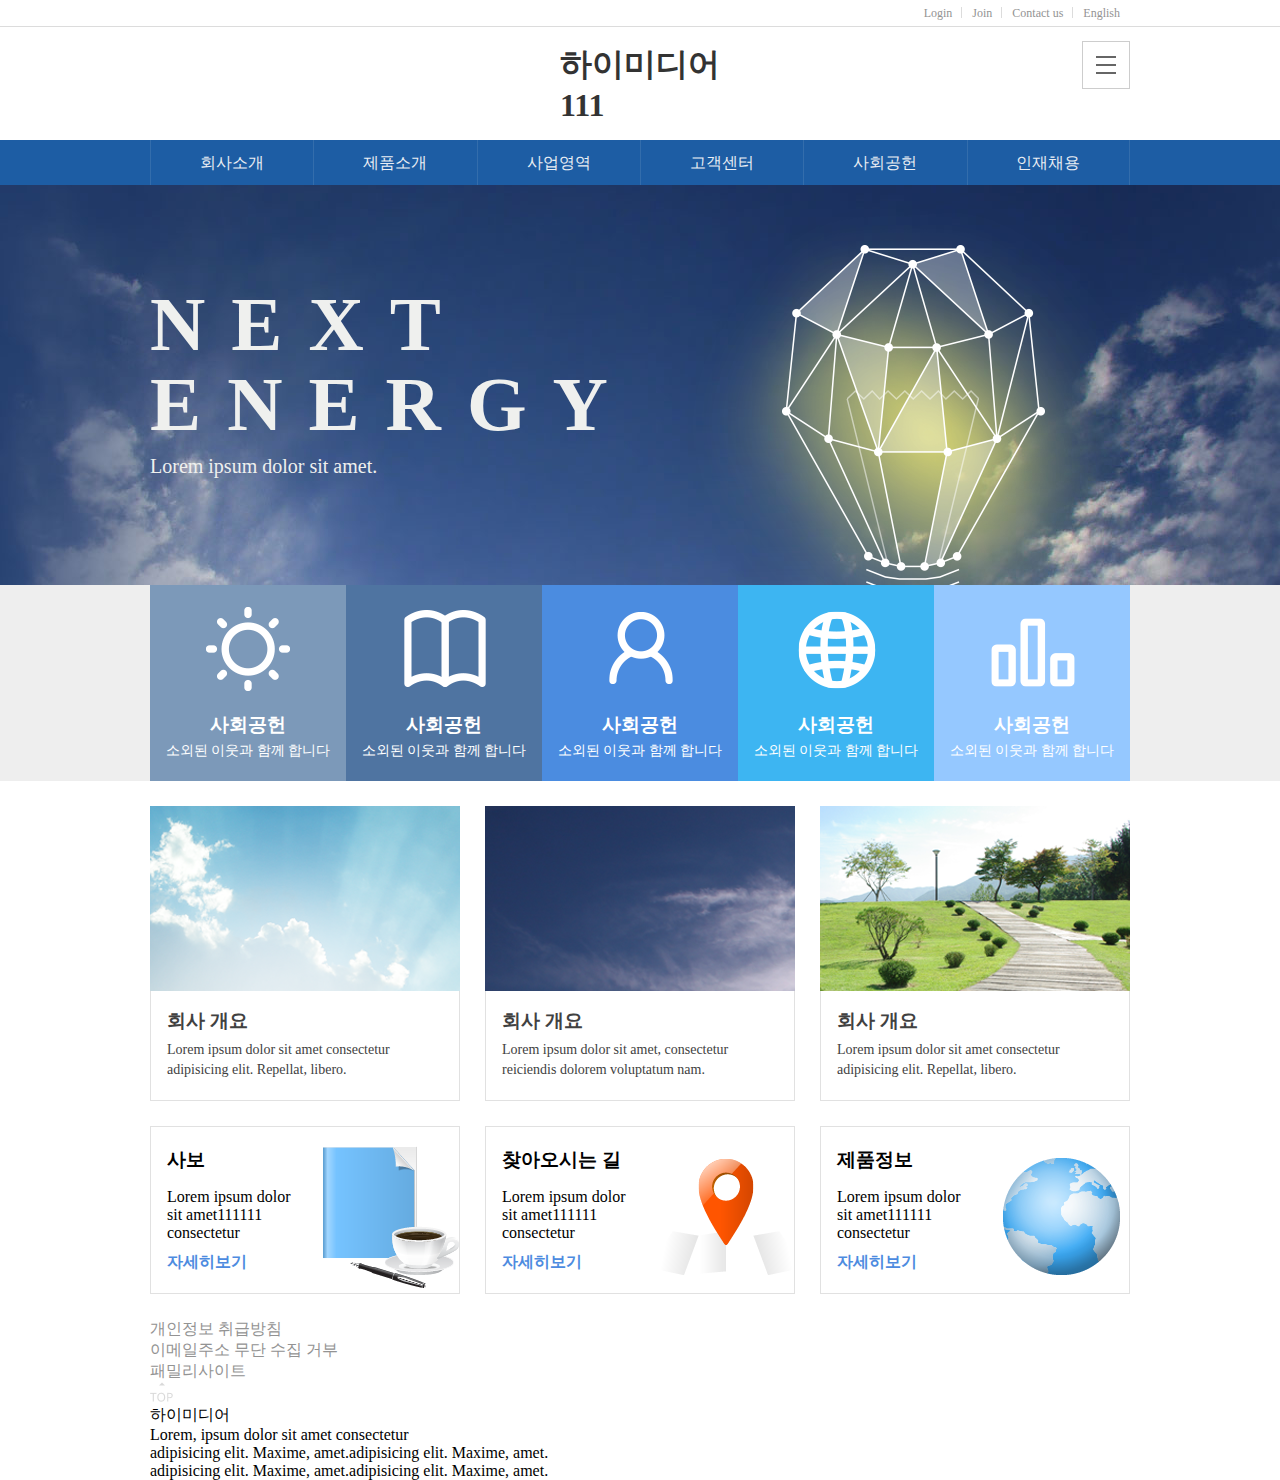
==== index.html @ 9b55e470 "ffttpp" ====
<!DOCTYPE html>
<html lang="ko">
<head>
    <meta charset="UTF-8">
    <meta http-equiv="X-UA-Compatible" content="IE=edge">
    <meta name="viewport" content="width=device-width, initial-scale=1.0">
    <title>himedia</title>
    <!-- favicon  -->
    <link rel="shortcut icon" href="images/favicon.ico" type="image/x-icon">
    <!-- fonts -->
    <link rel="preconnect" href="https://fonts.googleapis.com">
    <link rel="preconnect" href="https://fonts.gstatic.com" crossorigin>
    <link href="https://fonts.googleapis.com/css2?family=Nanum+Gothic&display=swap" rel="stylesheet">
    <!-- style  -->
    <link rel="stylesheet" href="css/reset.css">
    <!-- <link rel="stylesheet" href="css/style.css"> -->
    <link rel="stylesheet" href="css/mobile.css">
    <!-- <link rel="stylesheet" href="css/m_layout.css"> -->
    
</head>
<body>
    <header id="headerWrap">
        <div class="headerTopWrap">
            <div class="headerTop">
                <nav class="topMenu clearfix">
                    <ul class="clearfix">
                        <li><a href="#">Login</a></li>
                        <li><a href="#">Join</a></li>
                        <li><a href="#">Contact us</a></li>
                        <li><a href="#">English</a></li>
                    </ul>
                </nav>
            </div>
        </div>
        <div class="center">
            <h1><a href="#">하이미디어111</a></h1>
            <div class="toggle">
                <div></div>
                <div></div>
                <div></div>
        </div>
        </div>
        <div class="mainMenuWrap">
            <nav class="mainMenu">
                <ul class="clearfix">
                    <li><a href="#">회사소개</a></li>
                    <li><a href="#">제품소개</a></li>
                    <li><a href="#">사업영역</a></li>
                    <li><a href="#">고객센터</a></li>
                    <li><a href="#">사회공헌</a></li>
                    <li><a href="#">인재채용</a></li>
                </ul>
            </nav>            
        </div>
    </header>
    <div class="visualWrap"> <!-- 100% bgi -->
        <div class="visual"> <!-- 980px h400px m-auto  por -->
            
            <div class="txt">
                <h3>NEXT<br>ENERGY</h3>
                <p>Lorem ipsum dolor sit amet.</p>
            </div>
            <img src="images/main_slider_img.png" alt="">
        </div>
    </div>
    <section class="banWrap"><!-- 100% bgi -->
        <div class="banner"><!-- 980 m-auto -->
            <ul class="clearfix">
                <li>
                    <img src="images/icon01.png" alt="">
                    <h3>사회공헌</h3>
                    <p>소외된 이웃과 함께 합니다</p>
                </li>
                <li>
                    <img src="images/icon02.png" alt="">
                    <h3>사회공헌</h3>
                    <p>소외된 이웃과 함께 합니다</p>
                </li>
                <li>
                    <img src="images/icon03.png" alt="">
                    <h3>사회공헌</h3>
                    <p>소외된 이웃과 함께 합니다</p>
                </li>
                <li>
                    <img src="images/icon04.png" alt="">
                    <h3>사회공헌</h3>
                    <p>소외된 이웃과 함께 합니다</p>
                </li>
                <li>
                    <img src="images/icon05.png" alt="">
                    <h3>사회공헌</h3>
                    <p>소외된 이웃과 함께 합니다</p>
                </li>
            </ul>

        </div>
    </section>
    <section class="container sec01">
        <ul class="clearfix">
            <li>
                <img src="images/content_img01.png" alt="">
                <div class="txt">
                    <h3>회사 개요</h3>
                    <p>
                        Lorem ipsum dolor sit amet consectetur adipisicing elit. Repellat, libero.
                    </p>
                </div>
            </li>
            <li>
                <img src="images/content_img02.png" alt="">
                <div class="txt">
                    <h3>회사 개요</h3>
                    <p>
                       Lorem ipsum dolor sit amet, consectetur  reiciendis dolorem voluptatum nam.
                    </p>
                </div>
            </li>
            <li>
                <img src="images/content_img03.png" alt="">
                <div class="txt">
                    <h3>회사 개요</h3>
                    <p>
                        Lorem ipsum dolor sit amet consectetur adipisicing elit. Repellat, libero.
                    </p>
                </div>
            </li>
        </ul>
    </section>
    <section class="container sec02">
        <ul class="clearfix">
            <li style="background-image: url(images/content_icon01.png);">
                <!-- <img src="images/content_icon01.png" alt=""> -->
                <div class="txt">
                    <h3>사보</h3>
                    <p>
                        Lorem ipsum dolor sit amet111111 consectetur 
                    </p>
                    <a href="#" class="btn">자세히보기</a>
                </div>
            </li>
            <li style="background-image: url(images/content_icon02.png);">
                <!-- <img src="images/content_icon02.png" alt=""> -->
                <div class="txt">
                    <h3>찾아오시는 길</h3>
                    <p>
                        Lorem ipsum dolor sit amet111111 consectetur 
                    </p>
                    <a href="#" class="btn">자세히보기</a>
                </div>
            </li>
            <li style="background-image: url(images/content_icon03.png);">
                <!-- <img src="images/content_icon03.png" alt=""> -->
                <div class="txt">
                    <h3>제품정보</h3>
                    <p>
                        Lorem ipsum dolor sit amet111111 consectetur 
                    </p>
                    <a href="#" class="btn">자세히보기</a>
                </div>
            </li>
            
        </ul>
    </section>
    <footer class="footerWrap"> 
        <div class="footerTop">
           <div class="container footer clearfix">
               <nav class="ftNav"> <!-- float:left -->
                   <ul class="clearfix">
                       <li><a href="#">개인정보 취급방침</a></li><!-- float:left -->
                       <li><a href="#">이메일주소 무단 수집 거부</a></li>
                       <li><a href="#">패밀리사이트</a></li>
                   </ul>
               </nav>
               <div class="topMove"> <!-- float:right -->
                   <a href="#"><img src="images/Top00.jpg" alt=""></a>
               </div>
           </div>
        </div>
        <div class="container ftBottom clearfix">
            <div class="logo">하이미디어</div>
            <div class="addr">
                Lorem, ipsum dolor sit amet consectetur<br> adipisicing elit. Maxime, amet.adipisicing elit. Maxime, amet.
                <br> adipisicing elit. Maxime, amet.adipisicing elit. Maxime, amet.
            </div>
        </div>
    </footer>
    
</body>
</html>
---- css/style.css ----
@charset "utf-8";

body{font-family: 'Nanum Gothic', sans-serif;min-width:980px}

/* header  */
.headerTopWrap{border-bottom: 1px solid #dcdcdc;margin-bottom: 16px;min-width:980px}
.headerTop{width: 980px;margin: 0 auto;}
.topMenu ul{float: right;}
.topMenu li{float: left;position: relative;}
.topMenu li:after{
    content:"";display: block;width: 1px;height: 11px;background: #dcdcdc;
    position: absolute;top: 7px;right: 0;
}
.topMenu li:last-child:after{display: none;}
.topMenu li a{display: block;padding: 7px 10px;font-size:12px;line-height: 12px}


#headerWrap h1{
    margin: 0 auto;width: 151px;
    /* margin-bottom: 16px; */
    }
#headerWrap h1 a{color:#333}  

#headerWrap .toggle{
    width: 48px;height: 48px;
    border: 1px solid #cdcdcd;
    position: absolute;
    left:calc( 50% + 980px / 2 - 48px );top:38px;
    cursor:pointer
}
.toggle div{
    width: 20px;height: 2px;background-color: #666;
    position: absolute;left:calc( 50% - 10px);
    top:calc( 50%  - 1px )
}
.toggle div:first-child{top:calc( 50% - 9px)}
.toggle div:last-child{top:calc( 50% + 7px)}


.mainMenuWrap{background-color: #1D5DA4;}
.mainMenuWrap .mainMenu{width: 980px;margin: 0 auto}
.mainMenuWrap .mainMenu li{
    float: left;width: calc( 100% / 6 );
    border-left: 1px solid #336DAC;
}
.mainMenuWrap .mainMenu li:last-child{border-right: 1px solid #336DAC;}
.mainMenuWrap .mainMenu li a{
    display: block;line-height:45px;color:#EAEEF4;text-align: center;
}
.mainMenuWrap .mainMenu li a:hover{
    background: #336DAC;
}


/* visual */
.visualWrap{
    /* background-image: url(../images/main_bg01.jpg);
    background-repeat: no-repeat;
    background-position: center;
    background-color: #213C6B; */
    background:#213C6B url(../images/main_bg01.jpg) no-repeat center;
}
.visualWrap .visual{
    width: 980px;height: 400px;margin: 0 auto;position: relative;
    overflow:hidden
}
.visualWrap .visual .txt{
    position: absolute;top: 100px;
    color:#EFF0EE;font-size: 20px;
}
.visualWrap .visual h3{
    line-height: 80px;font-size:76.6px ;letter-spacing: 0.34em;
    margin-bottom: 10px;
    
}
.visualWrap .visual img{position: absolute;right: 0;}


/* banWrap */
.banWrap{background-color: #eee;margin-bottom: 25px;}
.banWrap .banner{width: 980px;margin: 0 auto;text-align: center;color:#fff}
.banWrap .banner li{
    float: left;
    width: calc( 100% / 5 );height: 196px;
    padding-top: 14px;
}
.banWrap .banner h3{font-size: 19px;line-height: 19px; letter-spacing: -7.5%;margin-bottom:10px;}
.banWrap .banner p{font-size: 14px;line-height: 14px; letter-spacing: -5.5%;}
.banWrap .banner img{margin: 0 auto;margin-bottom: 16px;}
.banWrap .banner li:nth-child(1){background-color: #7C99B9;}
.banWrap .banner li:nth-child(2){background-color: #4F74A1;}
.banWrap .banner li:nth-child(3){background-color: #4B8CE0;}
.banWrap .banner li:nth-child(4){background-color: #3DB5F2;}
.banWrap .banner li:nth-child(5){background-color: #95C8FF;}

/* container  */
.container{width: 980px;margin: 0 auto}
.container.sec01{margin-bottom: 25px;}
.container.sec01 li,
.container.sec02 li{width: calc( ( 100% - 50px ) / 3 );margin-right: 25px;float: left;}

.container.sec01 li:last-child,
.container.sec02 li:last-child{margin-right: 0;}

.container.sec01 li img{width: 100%;}
.container.sec01 li .txt{
    padding:20px 16px;border: 1px solid #E1E1E1;
    border-top: 0 none;
    color:#414141;
}
.container.sec01 li .txt h3{
    font-size: 19px;line-height: 19px; letter-spacing: -7.5%;
    margin-bottom: 10px;
}
.container.sec01 li .txt p{
    font-size: 14px;line-height: 20px; letter-spacing: -5.5%;
}


.container.sec02{margin-bottom: 25px;}
.container.sec02 img{position: absolute;right: -20px;top: 10px;}
.container.sec02 li{
    border: 1px solid #E1E1E1;
    padding: 20px 16px;position: relative;
    overflow: hidden;
    background-repeat: no-repeat;
    background-position: 140px 5px;
}


.container.sec02 .txt{width: 140px;position: relative;}
.container.sec02 .txt h3{margin-bottom:15px;}
.container.sec02 .txt p{margin-bottom: 10px;}
.container.sec02 .txt .btn{color:#4D8BE0;font-weight: bold;}



/* footer  */
.footerWrap{background-color: #5E5E5E;}
.footerTop{background-color: #4D4D4D;}
.container.footer .ftNav{float: left;}
.container.footer .topMove{float: right;width:60px;height: 45px;background-color: #404040;}
.ftNav li{float: left;position: relative;}
.ftNav li:after{
    content:"";display: block;width: 1px;height: 13px;
    background-color: #ccc;position: absolute;right: 0;top: 17px;
}
/* .ftNav li:first-child:before{
    content:"";display: block;width: 1px;height: 13px;
    background-color: #ccc;position: absolute;left: 0;top: 17px;
} */

.ftNav li:last-child:after{display: none;}
.ftNav li:first-child a{padding-left: 0;}

.ftNav li a{
    display: block;padding: 16px 18px;font-size: 13px;
    color:#ccc;line-height: 13px;
}
.container.footer .topMove a{display: block;line-height: 45px;padding-top: 11px;}
.container.footer .topMove img{margin: 0 auto;}
.container.ftBottom{padding: 20px 0;}
.container.ftBottom div{float: left;font-size: 13px;color:#ccc}
.container.ftBottom .logo{
    width: 100px;height: 100px;text-align: center;line-height: 100px;
    margin-right: 20px;
}
---- css/mobile.css ----
@charset "utf-8";

/* header  */

.headerTopWrap{border-bottom: 1px solid #dcdcdc;min-width:980px}
.headerTop{width: 980px;margin: 0 auto;}
.topMenu ul{float: right;}
.topMenu li{float: left;position: relative;}
.topMenu li:after{
    content:"";display: block;width: 1px;height: 11px;background: #dcdcdc;
    position: absolute;top: 7px;right: 0;
}
.topMenu li:last-child:after{display: none;}
.topMenu li a{display: block;padding: 7px 10px;font-size:12px;line-height: 12px}



#headerWrap .center{width: 980px;margin: 0 auto;position: relative;padding: 16px 0;}

#headerWrap h1{
    margin: 0 auto;width: 160px;
    }
#headerWrap h1 a{color:#333}  

#headerWrap .toggle{
    width: 48px;height: 48px;
    border: 1px solid #cdcdcd;
    position: absolute;right: 0;top: 14px;
    cursor:pointer
}
.toggle div{
    width: 20px;height: 2px;background-color: #666;
    position: absolute;left:calc( 50% - 10px);
    top:calc( 50%  - 1px )
}
.toggle div:first-child{top:calc( 50% - 9px)}
.toggle div:last-child{top:calc( 50% + 7px)}



.mainMenuWrap{background-color: #1D5DA4;}
.mainMenuWrap .mainMenu{width: 980px;margin: 0 auto}
.mainMenuWrap .mainMenu li{
    float: left;width: calc( 100% / 6 );
    border-left: 1px solid #336DAC;
}
.mainMenuWrap .mainMenu li:last-child{border-right: 1px solid #336DAC;}
.mainMenuWrap .mainMenu li a{
    display: block;line-height:45px;color:#EAEEF4;text-align: center;
}
.mainMenuWrap .mainMenu li a:hover{
    background: #336DAC;
}



/* visual  */
.visualWrap{
    background:#213C6B url(../images/main_bg01.jpg) no-repeat center;
}
.visualWrap .visual{
    width: 980px;height: 400px;margin: 0 auto;position: relative;
    overflow:hidden
}
.visualWrap .visual .txt{
    position: absolute;top: 100px;
    color:#EFF0EE;font-size: 20px;
}
.visualWrap .visual h3{
    line-height: 80px;font-size:76.6px ;letter-spacing: 0.34em;
    margin-bottom: 10px;
    
}
.visualWrap .visual img{position: absolute;right: 0;}


.banWrap{background-color: #eee;margin-bottom: 25px;}
.banWrap .banner{width: 980px;margin: 0 auto;text-align: center;color:#fff}
.banWrap .banner li{
    float: left;
    width: calc( 100% / 5 );height: 196px;
    padding-top: 14px;
}
.banWrap .banner h3{font-size: 19px;line-height: 19px; letter-spacing: -7.5%;margin-bottom:10px;}
.banWrap .banner p{font-size: 14px;line-height: 14px; letter-spacing: -5.5%;}
.banWrap .banner img{margin: 0 auto;margin-bottom: 16px;}
.banWrap .banner li:nth-child(1){background-color: #7C99B9;}
.banWrap .banner li:nth-child(2){background-color: #4F74A1;}
.banWrap .banner li:nth-child(3){background-color: #4B8CE0;}
.banWrap .banner li:nth-child(4){background-color: #3DB5F2;}
.banWrap .banner li:nth-child(5){background-color: #95C8FF;}


.container{width: 980px;margin: 0 auto}
.container.sec01{margin-bottom: 25px;}
.container.sec01 li,
.container.sec02 li{width: calc( ( 100% - 50px ) / 3 );margin-right: 25px;float: left;}

.container.sec01 li:last-child,
.container.sec02 li:last-child{margin-right: 0;}

.container.sec01 li img{width: 100%;}
.container.sec01 li .txt{
    padding:20px 16px;border: 1px solid #E1E1E1;
    border-top: 0 none;
    color:#414141;
}
.container.sec01 li .txt h3{
    font-size: 19px;line-height: 19px; letter-spacing: -7.5%;
    margin-bottom: 10px;
}
.container.sec01 li .txt p{
    font-size: 14px;line-height: 20px; letter-spacing: -5.5%;
}


.container.sec02{margin-bottom: 25px;}
.container.sec02 img{position: absolute;right: -20px;top: 10px;}
.container.sec02 li{
    border: 1px solid #E1E1E1;
    padding: 20px 16px;position: relative;
    overflow: hidden;
    background-repeat: no-repeat;
    background-position: 140px 5px;
}


.container.sec02 .txt{width: 140px;position: relative;}
.container.sec02 .txt h3{margin-bottom:15px;}
.container.sec02 .txt p{margin-bottom: 10px;}
.container.sec02 .txt .btn{color:#4D8BE0;font-weight: bold;}



@media screen and (max-width:720px){
    /* header  */
    /* #headerWrap{padding:16px 0;} */
    #headerWrap .center{width: 100%;}
    .headerTopWrap{display: none;}
    #headerWrap .toggle{right:16px;top: 16px;}
    .mainMenuWrap{display: none;}

    /* visual  */
    .visualWrap .visual{width: 100%;height:350px;}
    .visualWrap .visual .txt{left: 16px;top: 30px;}
    .visualWrap .visual h3{font-size: 50px;line-height: 60px;}
    .visualWrap .visual img{width: 300px;bottom: -50px;right:-40px;}

    /* banner Wrap */
    .banWrap .banner{width: 100%;}
    .banWrap .banner li{width: 50%}
    .banWrap .banner li:last-child{width: 100%;}

    /* container */
    .container{width: 100%;padding: 0 16px;}
    .container.sec01 li,.container.sec02 li{
        width: calc((100% - 20px) / 2);margin-right: 20px;
        position: relative;
    }
    .container.sec01 li:nth-child(2),
    .container.sec02 li:nth-child(2){margin-right: 0px;}

    .container.sec01 li:last-child,
    .container.sec02 li:last-child{display: none;}

    .container.sec01 li .txt{position: absolute;
        bottom: 10px; left: 16px;
        border: 0 none;
        padding: 0;
        color: white;
        text-shadow: 0 0 10px rgba(0,0,0,1);
    }
    .container.sec01 li .txt p{display: none;}
}
---- css/m_layout.css ----
@charset "utf-8";


.headerTopWrap{border-bottom: 1px solid #dcdcdc;margin-bottom: 16px;min-width:980px}
.headerTop{width: 980px;margin: 0 auto;}
.topMenu ul{float: right;}
.topMenu li{float: left;position: relative;}
.topMenu li:after{
    content:"";display: block;width: 1px;height: 11px;background: #dcdcdc;
    position: absolute;top: 7px;right: 0;
}
.topMenu li:last-child:after{display: none;}
.topMenu li a{display: block;padding: 7px 10px;font-size:12px;line-height: 12px}

#headerWrap .center{width: 980px;margin: 0 auto;position: relative;padding: 16px 0;}

#headerWrap h1{
    margin: 0 auto;width: 160px;
    /* margin-bottom: 16px; */
    }
#headerWrap h1 a{color:#333}  

#headerWrap .toggle{
    width: 48px;height: 48px;
    border: 1px solid #cdcdcd;
    position: absolute;right: 0px;top:14px;
    cursor:pointer
}
.toggle div{
    width: 20px;height: 2px;background-color: #666;
    position: absolute;left:calc( 50% - 10px);
    top:calc( 50%  - 1px )
}
.toggle div:first-child{top:calc( 50% - 9px)}
.toggle div:last-child{top:calc( 50% + 7px)}

.visualWrap{
    background:#213C6B url(../images/main_bg01.jpg) no-repeat center;
}
.visualWrap .visual{
    width: 980px;height: 400px;margin: 0 auto;position: relative;
    overflow:hidden
}
.visualWrap .visual .txt{
    position: absolute;top: 100px;
    color:#EFF0EE;font-size: 20px;
}
.visualWrap .visual h3{
    line-height: 80px;font-size:76.6px ;letter-spacing: 0.34em;
    margin-bottom: 10px;
    
}
.visualWrap .visual img{position: absolute;right: 0;}

@media screen and (max-width:720px){
    #headerWrap .center{width: 100%;}
    .headerTopWrap{display: none;}
    #headerWrap .toggle{right: 16px;top: 16px;}
    .mainMenuWrap{display: none;}

    .visualWrap .visual{width: 100%;height: 350px;}
    .visualWrap .visual .txt{left: 16px;top: 30px;}
    .visualWrap .visual h3{font-size: 50px;line-height: 60px;}
    .visualWrap .visual img{width: 300px;bottom: -50px;right: -40px;}
}
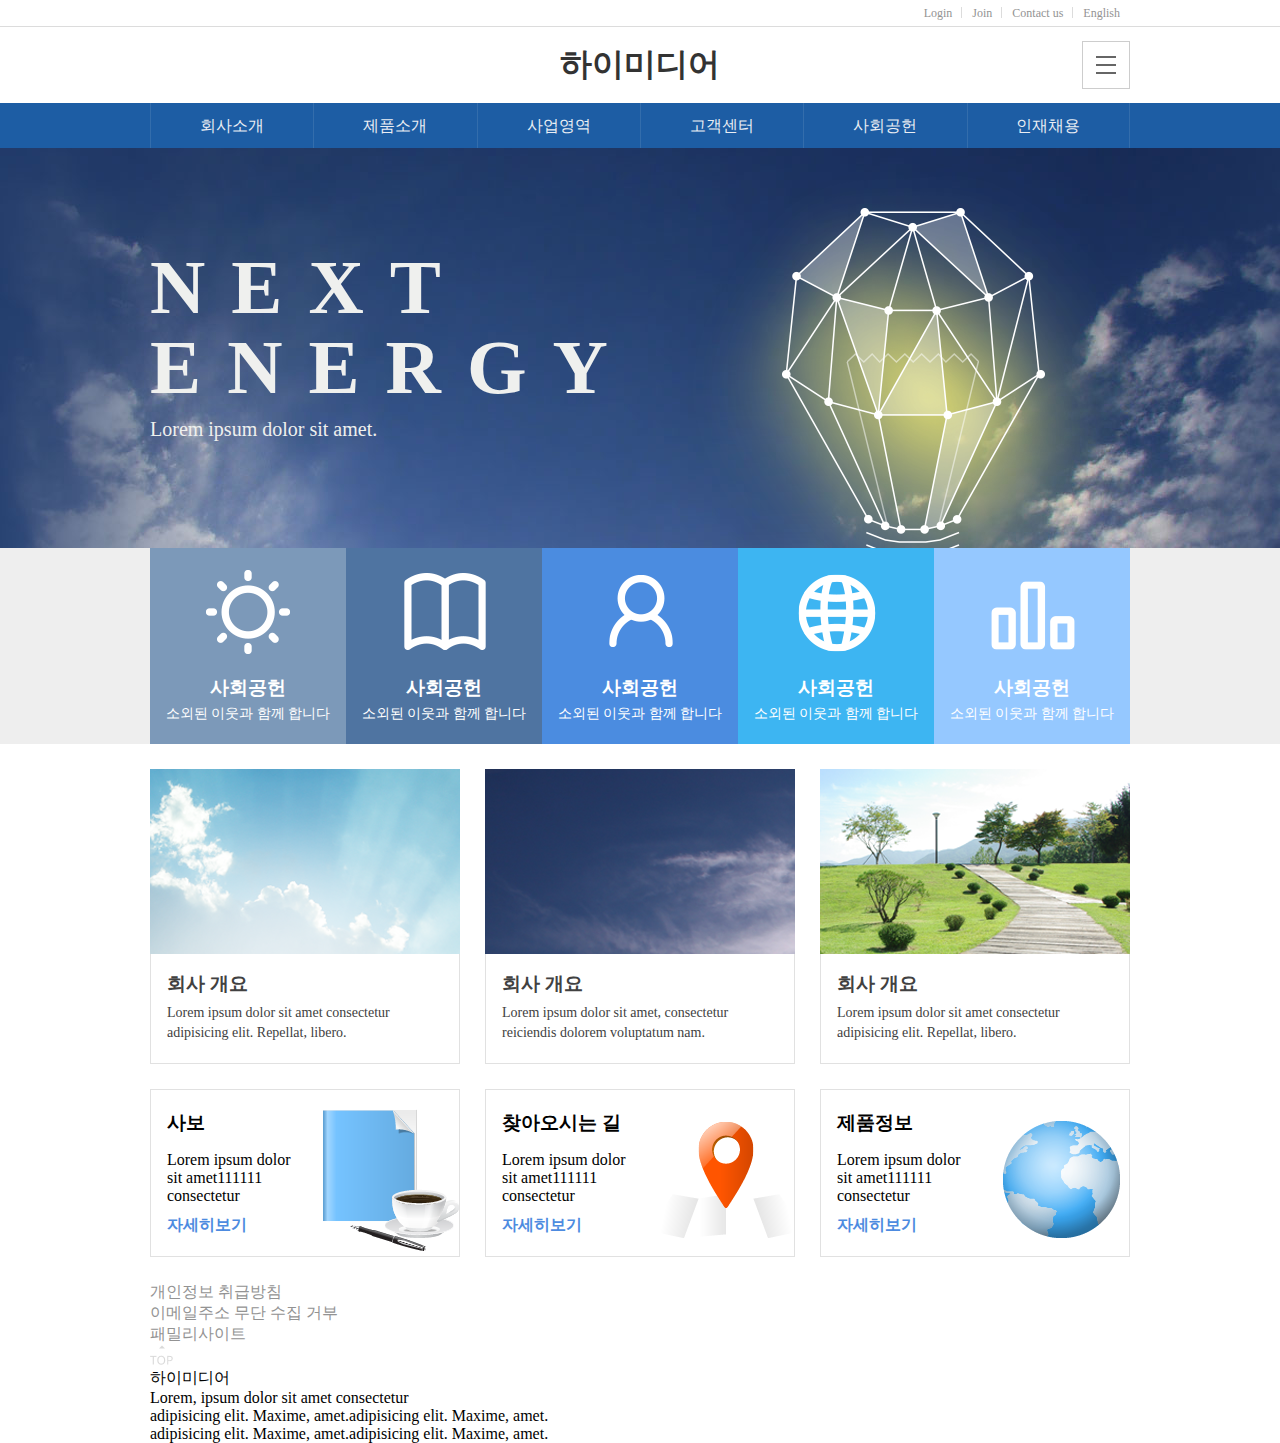
==== commit 3d75934e: "php02" ====
--- a/index.html
+++ b/index.html
@@ -33,7 +33,7 @@
             </div>
         </div>
         <div class="center">
-            <h1><a href="#">하이미디어111</a></h1>
+            <h1><a href="#">하이미디어</a></h1>
             <div class="toggle">
                 <div></div>
                 <div></div>
